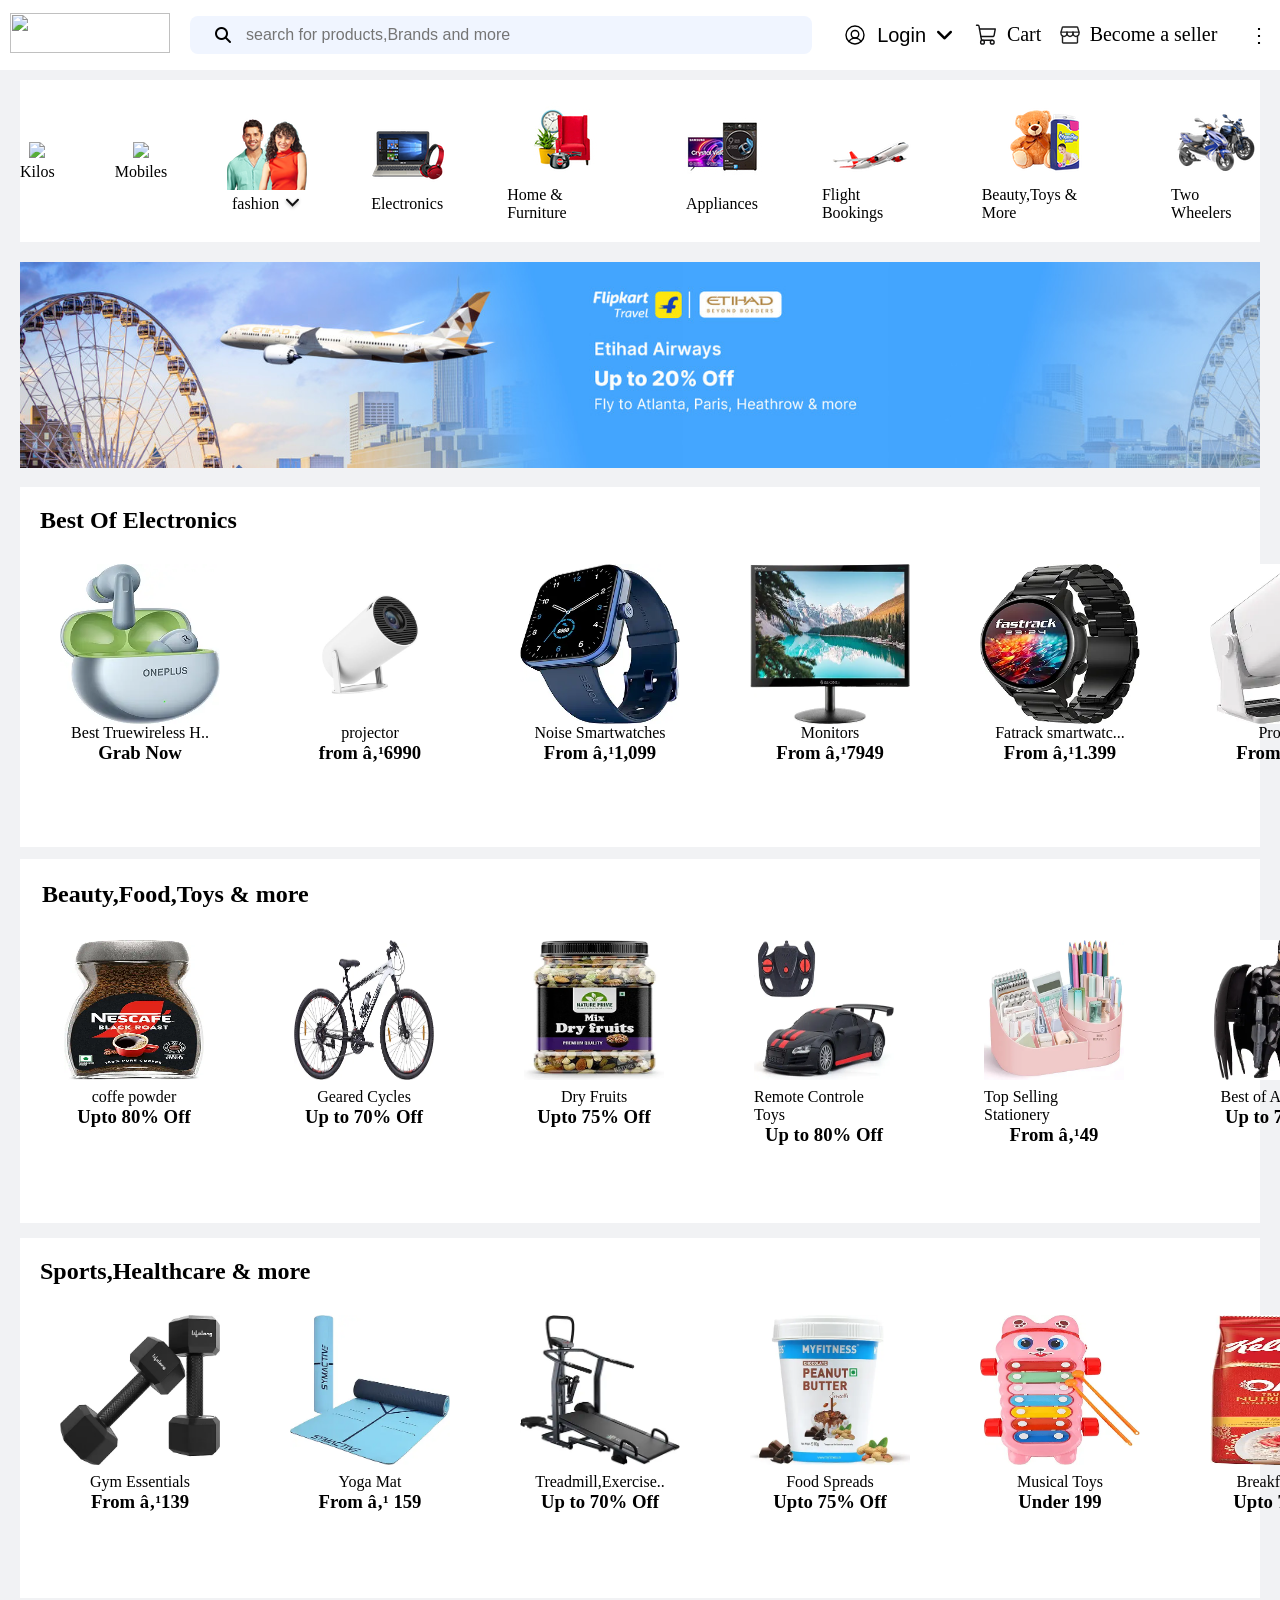
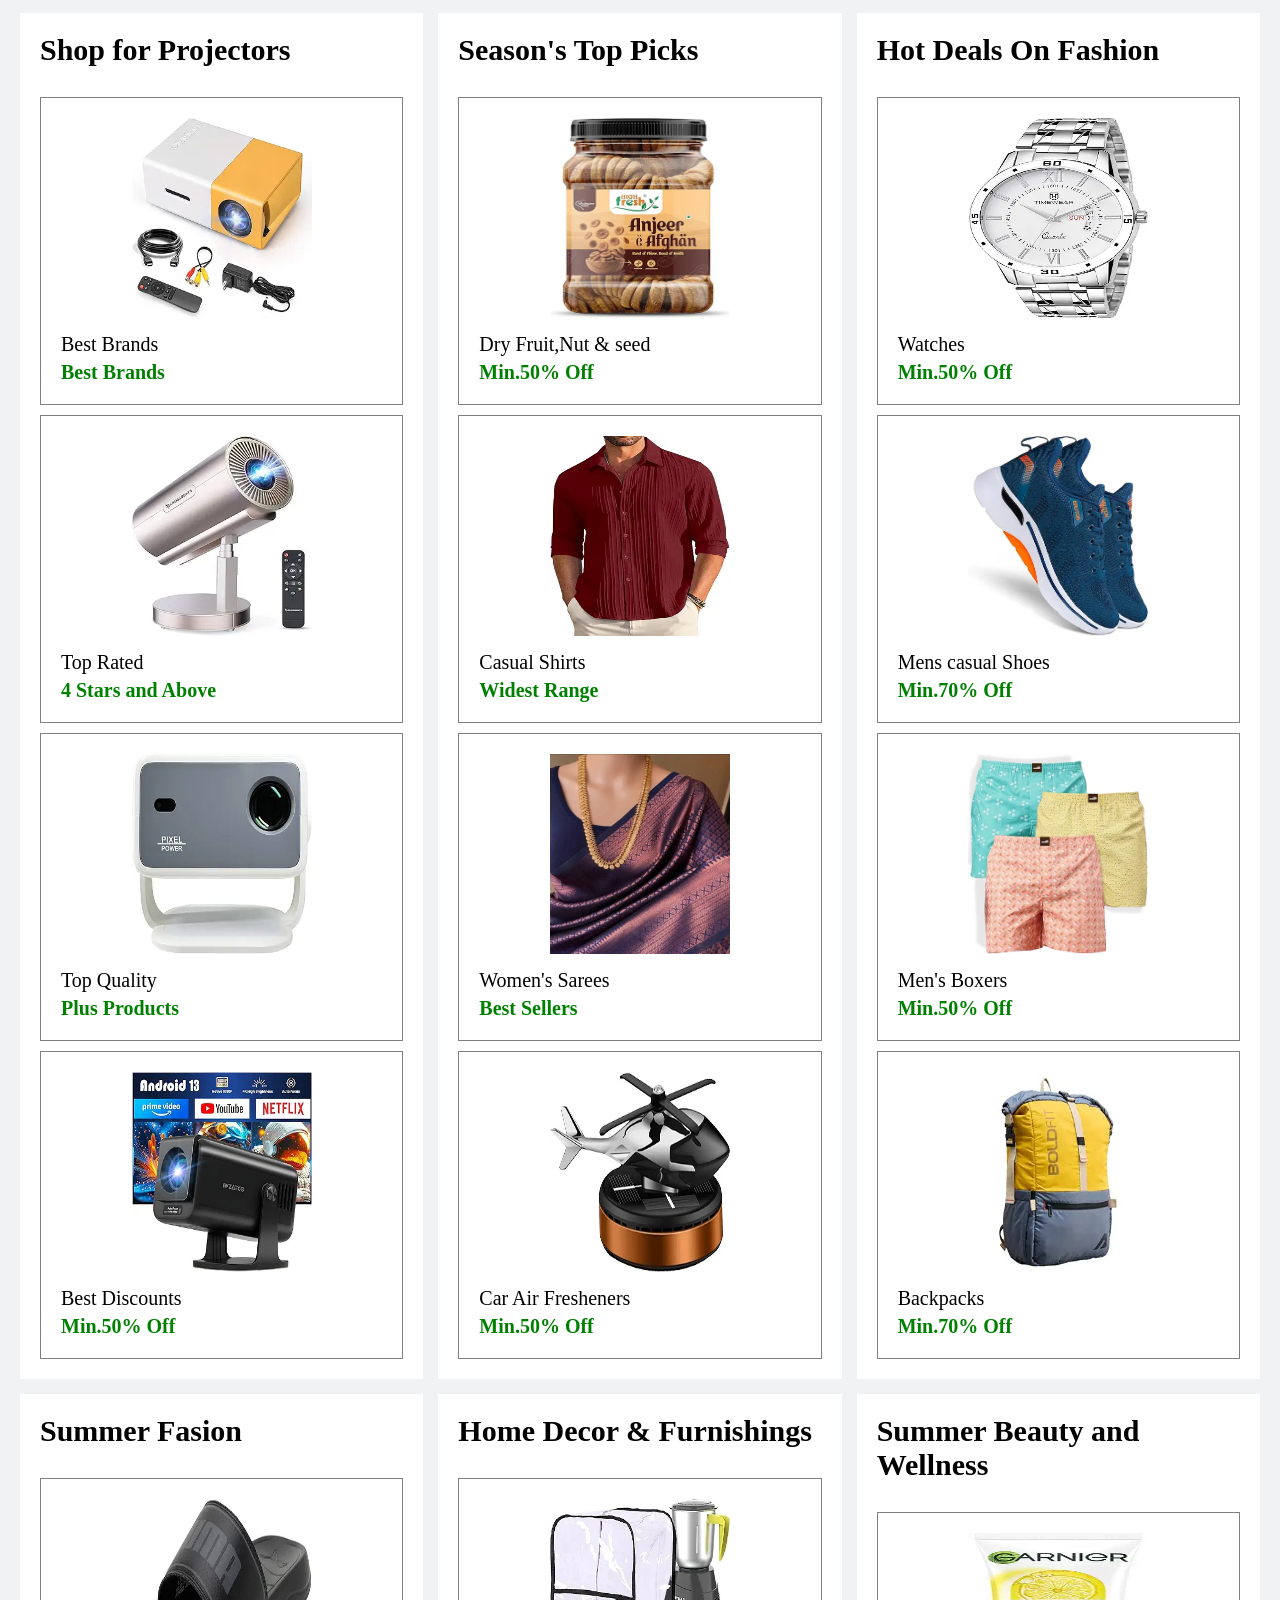
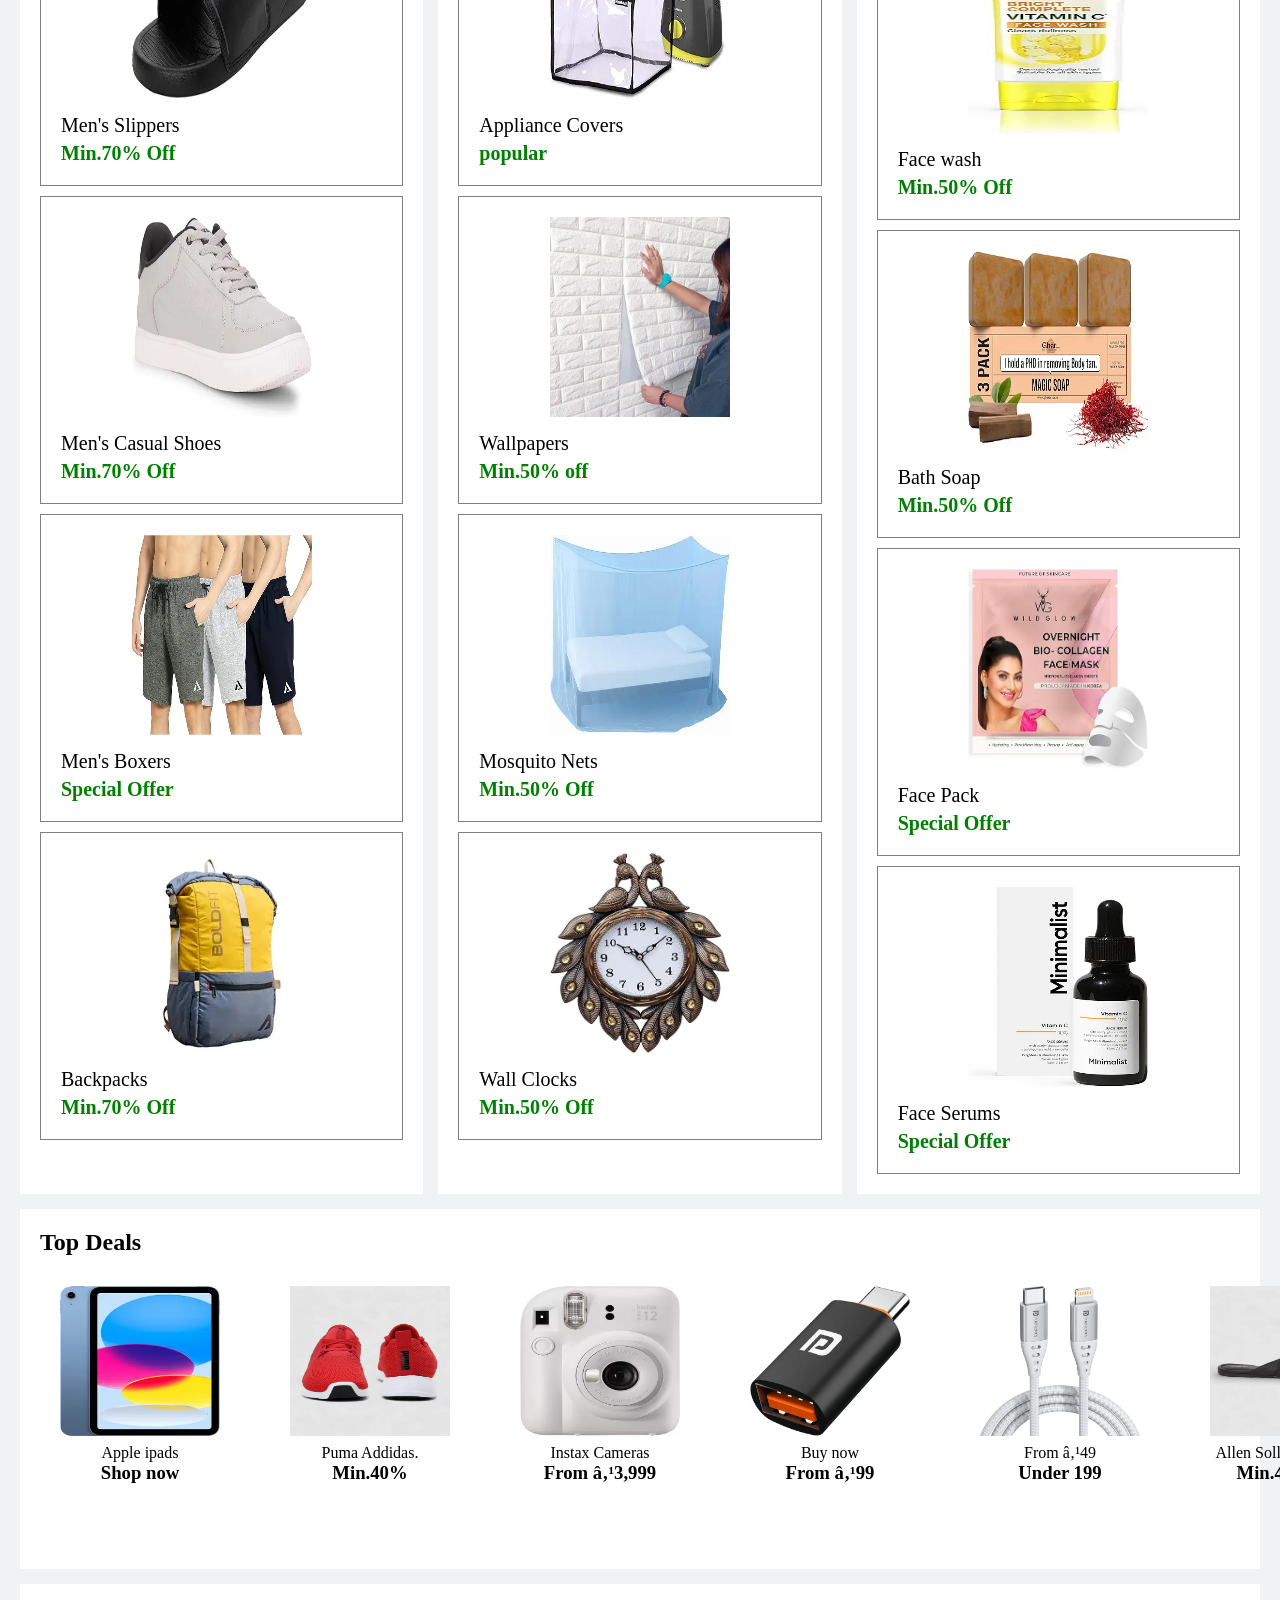
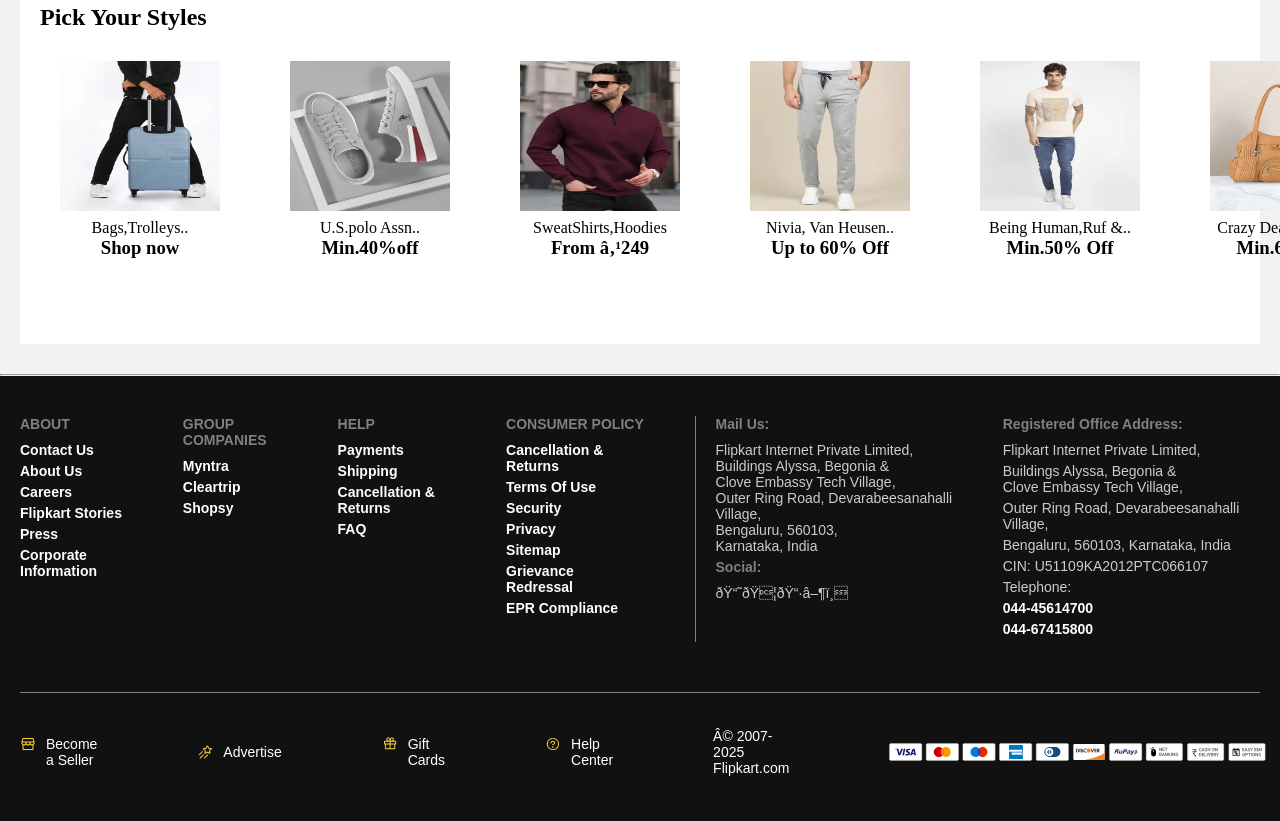
==== index.html @ 2b8df0bb "flipkart clone project" ====
<!DOCTYPE html>
<html>

<head>

    <meta name="viewport" content="width=device-width, initial-scale=1.0">
    <title>Flipkart</title>
    <link rel="stylesheet" href="./style.css">
    <link rel="stylesheet" href="https://cdnjs.cloudflare.com/ajax/libs/font-awesome/6.7.2/css/all.min.css"
        integrity="sha512-Evv84Mr4kqVGRNSgIGL/F/aIDqQb7xQ2vcrdIwxfjThSH8CSR7PBEakCr51Ck+w+/U6swU2Im1vVX0SVk9ABhg=="
        crossorigin="anonymous" referrerpolicy="no-referrer" />
</head>

<body>
    <div class="container">

        <div class="nav-bar">
            <div class="logo"><img
                    src="https://static-assets-web.flixcart.com/batman-returns/batman-returns/p/images/fkheaderlogo_exploreplus-44005d.svg"
                    width="160" height="40"></div>

            <div class="search-bar">
                <i class="fa-solid fa-magnifying-glass"></i>
                <input type="text" placeholder="search for products,Brands and more">
                <div class="recent-search">
                    <h4>Trending</h4>
                    <div class="search-items">
                        <div class="item">
                            <img class="search-icon" src="211818_search_icon.png"></i><span>Mobiles</span>
                        </div>
                        <div class="item">
                            <img class="search-icon" src="211818_search_icon.png"><span>Shoes</span>
                        </div>
                        <div class="item">
                            <img class="search-icon" src="./211818_search_icon.png"><span>t shirts</span>

                        </div>
                        <div class="item">
                            <img class="search-icon" src="./211818_search_icon.png"><span>laptops</span>

                        </div>
                        <div class="item">
                            <img class="search-icon" src="./211818_search_icon.png"><span>Watches</span>
                        </div>
                        <div class="item">
                            <img class="search-icon" src="./211818_search_icon.png"><span>tv</span>

                        </div>
                        <div class="item">
                            <img class="search-icon" src="./211818_search_icon.png"><span>Sarees</span>

                        </div>
                    </div>
                </div>

            </div>
            <div class="nav-barleft">


                <button class="login-btn"> <img src="profile-52e0dc.svg">Login <i class="fa-solid fa-angle-down"></i>
                    <div class="hover-login">
                        <div class="newuser">
                            <p>New customer?</p>
                            <a href="#">sign up</a>
                            
                        </div>
                        <hr>
                        
                        <div class="login-menu">
                            <div class="menulist">
                                <img src="profile-52e0dc.svg">
                                <span>My Profile</span>

                            </div>
                            <div class="menulist">
                                <img src="fkplus-4ff29a.svg">
                                <span>Flipkart Plus zone</span>

                            </div>
                            <div class="menulist">
                                <img src="orders-bfe8c4.svg">
                                <span>Orders</span>

                            </div>
                            <div class="menulist">
                                <img src="download.svg">
                                <span>Wishlist</span>

                            </div>
                            <div class="menulist">
                                <img src="rewards-fbd212.svg">
                                <span>Rewards</span>

                            </div>
                            <div class="menulist">
                                <img src="giftCard-bd87e1.svg">
                                <span> Gift cards</span>

                            </div>

                        </div>

                    </div>

                </button>





                <a href="#" class="nav-link"><img src="./cart.svg">Cart</a>
                <a href="#" class="nav-link"><img src="become seller.svg">Become a seller</a>


                <div class="help-button">&#8942;
                    <div class="help-links-display">
                        <div class="link-menu">
                            <div class="link"><img src="notificationPreferences-cfffaf.svg"><span>Notification
                                    Prefernces</span></div>
                            <div class="link"><img src="helpcenter-7d90c0.svg"><span>24×7 customer care</span></div>
                            <div class="link"><img src="advertise-298691.svg"><span>Advertise</span></div>
                            <div class="link"><img src="downloadApp-2a657.svg"><span>Download App</span></div>
                        </div>


                    </div>






                </div>

            </div>



        </div>


        <div class="page-wrapper">

            <section class="content-top">
                <div class="top-products">
                    <img src="https://rukminim2.flixcart.com/flap/80/80/image/29327f40e9c4d26b.png?q=100">
                    <p>Kilos</p>
                </div>
                <div class="top-products">
                    <img src="https://rukminim2.flixcart.com/flap/80/80/image/22fddf3c7da4c4f4.png?q=100">
                    <p>Mobiles</p>
                </div>
                <div class="top-products-dropdown">
                    <img src="./fashion.png">

                    <span class="dropdown-label">fashion <img class="more-button1" src="./more.svg" alt="arrow"> </span>
                    <div class="dropdown-content">
                        <div class="column1">
                            <p>Men's Top Wear</p>
                            <p>Men's Bottom Wear</p>
                            <p>Women Ethnic</p>
                            <p>Men Footwear</p>
                            <p>Women Footwear</p>
                            <p>Watches and Accessories</p>
                            <p>Women Western</p>
                            <p>Bags, Suitcases & Luggage</p>
                            <p>Kids</p>
                            <p>Essentials</p>
                            <p>Winter</p>
                        </div>
                        <div class="column2">
                            <p>All</p>
                            <p>Men's T-Shirts</p>
                            <p>Men's Casual Shirts</p>
                            <p>Men's Formal Shirts</p>
                            <p>Men's Kurtas</p>
                            <p>Men's Ethnic Sets</p>
                            <p>Men's Blazers</p>
                            <p>Men's Raincoat</p>
                            <p>Men's Windcheaters</p>
                            <p>Men's Suit</p>
                            <p>Men's Fabrics</p>
                        </div>
                    </div>
                </div>
        
        <div class="top-products">
            <img src="./electronics.png">
            <p>Electronics</p>
        </div>
        <div class="top-products">
            <img src="./home furniture.jpg">
            <p>Home & Furniture</p>
        </div>
        <div class="top-products">
            <img src="./appliance.jpg">
            <p>Appliances</p>
        </div>
        <div class="top-products">
            <img src="./flight bookings.png">
            <p>Flight Bookings</p>
        </div>
        <div class="top-products">
            <img src="./toys and more.png">
            <p>Beauty,Toys & More</p>
        </div>

        <div class="top-products">
            <img src="./two wheelers.png">
            <p>Two Wheelers</p>
        </div>

        </section>

        <div class="content-center">
            <img src="content center flight img.jpg">
        </div>





        <section class="elaectroics">
            <div class="elec-main-container">
                <div class="electronics-container">
                    <div class="produts-one-heading">
                        <h2>Best Of Electronics</h2>
                    </div>
                    <div class="elect-products-container">

                        <div class="elect-products">
                            <img src="./one plus.webp">
                            <p>Best Truewireless H..</p>
                            <h3>Grab Now</h3>
                        </div>

                        <div class="elect-products">
                            <img src="./projector.jpg">
                            <p>projector</p>
                            <h3>from ₹6990</h3>
                        </div>

                        <div class="elect-products">
                            <img src="./noise watch.webp">
                            <p>Noise Smartwatches</p>
                            <h3>From ₹1,099</h3>
                        </div>

                        <div class="elect-products">
                            <img src="./monitor.webp">
                            <p>Monitors</p>
                            <h3>From ₹7949</h3>
                        </div>

                        <div class="elect-products">
                            <img src="./fastrack.webp">
                            <p>Fatrack smartwatc...</p>
                            <h3>From ₹1.399</h3>
                        </div>
                        <div class="elect-products">
                            <img src="./proj2.webp">
                            <p>Projrctors</p>
                            <h3>From ₹9999</h3>
                        </div>


                    </div>

                </div>
                <img class="flight-booking-ad" src="flight booing ads.webp">
            </div>

        </section>



        <div class="bft-container">
            <div class="produts-two-heading">
                <h2>Beauty,Food,Toys & more</h2>
            </div>
            <div class="bft-products-container">

                <div class="bft-products">
                    <img src="./nescafe.webp">
                    <p>coffe powder</p>
                    <h3>Upto 80% Off</h3>
                </div>

                <div class="bft-products">
                    <img src="./geared cycle.webp">
                    <p>Geared Cycles</p>
                    <h3>Up to 70% Off</h3>
                </div>

                <div class="bft-products">
                    <img src="./dry fruits.webp">
                    <p>Dry Fruits</p>
                    <h3>Upto 75% Off</h3>
                </div>

                <div class="bft-products">
                    <img src="./remort contrl toys.webp">
                    <p>Remote Controle Toys</p>
                    <h3>Up to 80% Off</h3>
                </div>

                <div class="bft-products">
                    <img src="./stationery.webp">
                    <p>Top Selling Stationery</p>
                    <h3>From ₹49</h3>
                </div>


                <div class="bft-products">
                    <img src="./action toys.webp">
                    <p>Best of Action Toys </p>
                    <h3>Up to 70% Off</h3>
                </div>

                <div class="bft-products">
                    <img src="./soft toys.webp">
                    <p>Soft Toys</p>
                    <h3>Upto 70% Off</h3>
                </div>

            </div>


        </div>




        <div class="sports-health-container">
            <div class="produts-three-heading">
                <h2>Sports,Healthcare & more</h2>
            </div>
            <div class="sh-products-container">

                <div class="sh-products">
                    <img src="./gym.webp">
                    <p>Gym Essentials</p>
                    <h3>From ₹139</h3>
                </div>

                <div class="sh-products">
                    <img src="./yoga mat.webp">
                    <p>Yoga Mat</p>
                    <h3>From ₹ 159</h3>
                </div>

                <div class="sh-products">
                    <img src="./treadmill.webp">
                    <p>Treadmill,Exercise..</p>
                    <h3>Up to 70% Off</h3>
                </div>

                <div class="sh-products">
                    <img src="./food spread.webp">
                    <p>Food Spreads</p>
                    <h3>Upto 75% Off</h3>
                </div>

                <div class="sh-products">
                    <img src="./musical toy.webp">
                    <p>Musical Toys</p>
                    <h3>Under 199</h3>
                </div>




                <div class="sh-products">
                    <img src="./breakfast.webp">
                    <p>Breakfast Cereal</p>
                    <h3>Upto 75% Off</h3>
                </div>

                <div class="sh-products">
                    <img src="./none geared cycle.webp">
                    <p>None-Geared cycles</p>
                    <h3>Up to 40% Off</h3>
                </div>
            </div>

        </div>

        <div class="products-three-main-container">
            <div class="projectors-container">
                <div class="projectors-heading">
                    <h2>Shop for Projectors</h2>
                </div>
                <div class="projectors-product-container">
                    <div class="product-card">
                        <img src="./best b.webp">
                        <p>Best Brands</p>
                        <h5>Best Brands</h5>
                    </div>
                    <div class="product-card">
                        <img src="top rated.webp">
                        <p>Top Rated</p>
                        <h5>4 Stars and Above</h5>
                    </div>
                    <div class="product-card">
                        <img src="top quality.webp">
                        <p>Top Quality</p>
                        <h5>Plus Products</h5>
                    </div>
                    <div class="product-card">
                        <img src="best discounts.webp">
                        <p>Best Discounts</p>
                        <h5>Min.50% Off</h5>

                    </div>
                </div>

            </div>






            <div class="top-picks-container">
                <div class="top-picks-heading">
                    <h2>Season's Top Picks</h2>
                </div>
                <div class="top-picks-product-container">
                    <div class="product-card">
                        <img src="./dry nuts.webp">
                        <p>Dry Fruit,Nut & seed</p>
                        <h5>Min.50% Off</h5>
                    </div>
                    <div class="product-card">
                        <img src="./casual shirt.webp">
                        <p>Casual Shirts</p>
                        <h5>Widest Range</h5>
                    </div>
                    <div class="product-card">
                        <img src="./saree.webp">
                        <p>Women's Sarees</p>
                        <h5>Best Sellers</h5>
                    </div>
                    <div class="product-card">
                        <img src="car freshnesrs.webp">
                        <p>Car Air Fresheners </p>
                        <h5>Min.50% Off</h5>

                    </div>
                </div>
            </div>
            <div class="hot-deals-container">
                <div class="hot-deals-header">
                    <h2>Hot Deals On Fashion</h2>
                </div>
                <div class="hot-deals-product-container">
                    <div class="product-card">
                        <img src="./watches.webp">
                        <p>Watches</p>
                        <h5>Min.50% Off</h5>
                    </div>
                    <div class="product-card">
                        <img src="./mens shoes.webp">
                        <p>Mens casual Shoes</p>
                        <h5>Min.70% Off</h5>
                    </div>
                    <div class="product-card">
                        <img src="./mens boxers.webp">
                        <p>Men's Boxers</p>
                        <h5>Min.50% Off</h5>
                    </div>
                    <div class="product-card">
                        <img src="backpack.webp">
                        <p>Backpacks </p>
                        <h5>Min.70% Off</h5>

                    </div>
                </div>
            </div>
        </div>


        <div class="products-four-main-container">
            <div class="summer-fasion-container">
                <div class="sf-heading">
                    <h2>Summer Fasion</h2>
                </div>
                <div class="sf-product-container">
                    <div class="product-card">
                        <img src="./mens slippers.webp">
                        <p>Men's Slippers </p>
                        <h5>Min.70% Off</h5>
                    </div>
                    <div class="product-card">
                        <img src="casual shoe.webp">
                        <p>Men's Casual Shoes</p>
                        <h5>Min.70% Off</h5>
                    </div>
                    <div class="product-card">
                        <img src="./mens box.webp">
                        <p>Men's Boxers</p>
                        <h5>Special Offer</h5>
                    </div>
                    <div class="product-card">
                        <img src="backpack.webp">
                        <p>Backpacks</p>
                        <h5>Min.70% Off</h5>

                    </div>
                </div>

            </div>






            <div class="home-decor-container">
                <div class="hdf-heading">
                    <h2>Home Decor & Furnishings</h2>
                </div>
                <div class="hdf-product-container">
                    <div class="product-card">
                        <img src="./appliance covers.webp">
                        <p>Appliance Covers</p>
                        <h5>popular</h5>
                    </div>
                    <div class="product-card">
                        <img src="./wallpapers.webp">
                        <p>Wallpapers</p>
                        <h5>Min.50% off</h5>
                    </div>
                    <div class="product-card">
                        <img src="./mosq.webp">
                        <p>Mosquito Nets</p>
                        <h5>Min.50% Off</h5>
                    </div>
                    <div class="product-card">
                        <img src="wall clock.webp">
                        <p>Wall Clocks </p>
                        <h5>Min.50% Off</h5>

                    </div>
                </div>
            </div>
            <div class="Summer-beauty-container">
                <div class="sb-header">
                    <h2>Summer Beauty and Wellness</h2>
                </div>
                <div class="sb-product-container">
                    <div class="product-card">
                        <img src="./face wash.webp">
                        <p>Face wash</p>
                        <h5>Min.50% Off</h5>
                    </div>
                    <div class="product-card">
                        <img src="./bath soap.webp">
                        <p>Bath Soap</p>
                        <h5>Min.50% Off</h5>
                    </div>
                    <div class="product-card">
                        <img src="./face pack.webp">
                        <p>Face Pack</p>
                        <h5>Special Offer</h5>
                    </div>
                    <div class="product-card">
                        <img src="face serum.webp">
                        <p>Face Serums </p>
                        <h5>Special Offer</h5>

                    </div>
                </div>
            </div>
        </div>
          <div class="top-deals-container">
            <div class="top-deals-heading">
                <h2>Top Deals</h2>
            </div>
            <div class="top-deals-products-container">

                <div class="td-products">
                    <img src="./apple ipad.webp">
                    <p>Apple ipads</p>
                    <h3>Shop now</h3>
                </div>

                <div class="td-products">
                    <img src="./puma addidas.webp">
                    <p>Puma Addidas.</p>
                    <h3>Min.40%</h3>
                </div>

                <div class="td-products">
                    <img src="./instax cameras.webp">
                    <p>Instax Cameras</p>
                    <h3>From ₹3,999</h3>
                </div>

                <div class="td-products">
                    <img src="./buy now.webp">
                    <p>Buy now</p>
                    <h3>From ₹99</h3>
                </div>

                <div class="td-products">
                    <img src="./grab now3.webp">
                    <p>From ₹49</p>
                    <h3>Under 199</h3>
                </div>




                <div class="td-products">
                    <img src="./allen solly.webp">
                    <p>Allen Solly & Van He..</p>
                    <h3>Min.40% Off</h3>
                </div>

                <div class="td-products">
                    <img src="./apple pencil.webp">
                    <p>Apple Pencil</p>
                    <h3>Shop Now</h3>
                </div>
            </div>

        </div>
        
          <div class="Pick-your-styles-container">
            <div class="pick-styles-heading">
                <h2>Pick Your Styles</h2>
            </div>
            <div class="p-s-deals-products-container">

                <div class="ps-products">
                    <img src="./bags.webp">
                    <p>Bags,Trolleys..</p>
                    <h3>Shop now</h3>
                </div>

                <div class="ps-products">
                    <img src="./us polo.webp">
                    <p>U.S.polo Assn..</p>
                    <h3>Min.40%off</h3>
                </div>

                <div class="ps-products">
                    <img src="./sweat shirts.webp">
                    <p>SweatShirts,Hoodies</p>
                    <h3>From ₹249</h3>
                </div>

                <div class="ps-products">
                    <img src="./nivia van.webp">
                    <p>Nivia, Van Heusen..</p>
                    <h3>Up to 60% Off</h3>
                </div>

                <div class="ps-products">
                    <img src="./being human.webp">
                    <p>Being Human,Ruf &..</p>
                    <h3>Min.50% Off</h3>
                </div>




                <div class="ps-products">
                    <img src="./crazy deals.webp">
                    <p>Crazy Deals,on Hand..</p>
                    <h3>Min.60% Off</h3>
                </div>

                <div class="ps-products">
                    <img src="./ketch.webp">
                    <p>ketch,Mast & Harb..</p>
                    <h3>From ₹399</h3>
                </div>
            </div>

        </div>

    </div>
    <hr>
    <footer class="footer">
  <div class="footer-content">
    <div class="footer-column">
      <h4>ABOUT</h4>
      <a href="#">Contact Us</a>
      <a href="#">About Us</a>
      <a href="#">Careers</a>
      <a href="#">Flipkart Stories</a>
      <a href="#">Press</a>
      <a href="#">Corporate Information</a>
    </div>

    <div class="footer-column">
      <h4>GROUP COMPANIES</h4>
      <a href="#">Myntra</a>
      <a href="#">Cleartrip</a>
      <a href="#">Shopsy</a>
    </div>

    <div class="footer-column">
      <h4>HELP</h4>
      <a href="#">Payments</a>
      <a href="#">Shipping</a>
      <a href="#">Cancellation & Returns</a>
      <a href="#">FAQ</a>
    </div>

    <div style="margin-right: 20px;" class="footer-column">
      <h4>CONSUMER POLICY</h4>
      <a href="#">Cancellation & Returns</a>
      <a href="#">Terms Of Use</a>
      <a href="#">Security</a>
      <a href="#">Privacy</a>
      <a href="#">Sitemap</a>
      <a href="#">Grievance Redressal</a>
      <a href="#">EPR Compliance</a>
    </div>
    

    <div style="border-left:1px solid grey;padding-left: 20px;" class="footer-column">
      <h4>Mail Us:</h4>
      <p>Flipkart Internet Private Limited,<br>
      Buildings Alyssa, Begonia & <br>
       Clove Embassy Tech Village,<br>
      Outer Ring Road, Devarabeesanahalli Village,<br>
      Bengaluru, 560103,<br>
       Karnataka, India</p>
      <h4>Social:</h4>
      <div class="social-icons">
        <span>📘</span><span>🐦</span><span>📷</span><span>▶️</span>
      </div>
    </div>

    <div class="footer-column">
      <h4>Registered Office Address:</h4>
      <p>Flipkart Internet Private Limited,</p>
      <p>Buildings Alyssa, Begonia & <br>
        Clove Embassy Tech Village,</p>
      <p>Outer Ring Road, Devarabeesanahalli Village,</p>
      <p>Bengaluru, 560103, Karnataka, India</p>
      <p>CIN: U51109KA2012PTC066107</p>
      <p>Telephone: <a href="tel:04445614700">044-45614700</a> <a href="tel:04467415800">044-67415800</a></p>
    </div>
  </div>

  <div class="footer-bottom">
    <div class="footer-links">
      <a href="#"> <img src="./becom s.svg">Become a Seller</a>
      <a href="#"><img src="advert.svg">Advertise</a>
      <a href="#"><img src="gift c.svg" > Gift Cards</a>
      <a href="#"><img src="help c.svg"> Help Center</a>
    <p>© 2007-2025 Flipkart.com</p>
    <img src="card.svg">
  </div>
  </div>
</footer>
    
    

    </div>



</body>

</html>
---- style.css ----
*{
    margin: 0;
    padding: 0;
}
body{
    padding-top: 70px;
    background-color:#F1F2F4;
}
.container{
    display: flex;
    flex-direction: column;
    
}
.page-wrapper{

      padding: 0 20px;
       box-sizing: border-box;
       padding-bottom: 30px;
}
.nav-bar{
   position:fixed;
   top: 0;
    width: 100%;
    
    display: flex;
    background-color:white;
    padding: 10px;
    justify-content: center;
    align-items: center;
    z-index: 1;
    
    



}
.logo{
    width: 13%;
}
.search-bar{
   
    height: 38px;
    padding: 0 10px;
    position: relative;
    border-radius: 8px;
    background-color:rgb(240,245,255);
    width: 50%;
    margin: 0 20px;
    display: flex;
    align-items: center;
    justify-content: right;
    
}
.search-bar input{
    background-color: rgb(240,245,255);
    font-size: 16px;
    width: 100%;
    outline: none;
    border: none;
}
.search-bar i{
    margin: 0 15px;
}
.login-btn{
    border: none;
    display: flex;
    position: relative;
    gap: 10px;
    font-size: 20px;
    height: 48px;
    width: 120px;
    align-items: center;
    justify-content: center;
    border-radius: 10px;
    background-color: white;
    

}
.nav-link{
    display: flex;
    text-decoration: none;
    gap: 8px;
    color: black;
}
.menu-button{
    font-size: 30px;
    background-color: white;

}
.nav-barleft{
    width: 38%;
    display: flex;
    gap: 10px;
    font-size: 20px;
    justify-content: space-evenly;
    align-items: center;

}
.recent-search{
    display: none;
    position: absolute;
    top: 38px;
     background-color:white;
    box-shadow: 0 5px 8px rgba(0,0,0,0.2);
    right: 0;
    width: 100%;
    height: 330px;
    border-radius: 0 0 10px 10px;
    
}
.recent-search h4{
    margin-top: 15px;
    margin-left: 10px;
}
.search-icon{
    height: 30px;
    width: 30px;
}
.search-items{
    display: flex;
    padding-top: 20px;
    flex-direction: column;
    gap: 10px;
    cursor: pointer;

}
.item{
    display: flex;
    align-items: center;
    gap: 10px;
    margin-left:  10px;

}
.search-bar:focus-within .recent-search{
    display: block;

}
.hover-login{
   display: none;
    position: absolute;
    top: 47px;
     background-color:white;
    box-shadow: 0 8px 24px rgba(0,0,0,0.2);
    height: 280px;
    width: 320px;
    left: 1%;
    border-radius: 0 0 15px 15px;
    
    flex-direction: column;
    
}  
.newuser{
    margin-top: 5px;
    display: flex;
    justify-content: space-evenly;
    text-align: center;
    padding: 10px;
    
}
.newuser a{
    
    text-decoration: none;
}
.login-menu{
}
.menulist{
    display: flex;
    padding-left: 20px;
    padding-bottom: 8px;
    padding-top: 8px;
}
.menulist:hover{
   background-color: #1e90ff;
}
.menulist span{
    margin-left: 20px;
}
.login-btn:hover .hover-login{
    display: flex;

}
 .login-btn:hover{
    background-color:#2874f0;
    
 }  
 .login-btn:hover.login-btn i{
    transform: rotate(180deg);
 }
 .login-btn i{
    transition: transform 0.3s;
 }
 
 .link-menu{
    display: flex;
    flex-direction: column;
    gap: 20px;
   
    
    
 }
 .link{
    display: flex;
    align-items: center;
    gap: 15px;
    font-size:16px;
    
 }
 .help-button:hover .help-links-display{
    display: flex;
 }
 .help-button{
    display: flex;
    width: 50px;
    height: 50px;
    border-radius: 10px;

    justify-content: center;
    align-items: center;
    
 }
 .help-links-display{
    
    display: none;
    position: absolute;
    top: 55px;
    background-color:white;
    box-shadow: 0 8px 24px rgba(0,0,0,0.2);
    height: 160px;
    width: 200px;
    right: 2%;
    padding: 20px;
     border-radius: 0 0 10px 10px;



 }
 .content-top{
    margin: 20px auto;

    margin-top: 10px;
    
    height: 18vh;
    position: relative;
    
    display: flex;
    justify-content:center;
    align-items: center;
    gap: 60px;
    background-color:white;

 }
 .top-products-dropdown,
 .top-products{
   display: flex;
   flex-direction: column;
   align-items: center;
   gap: 5px;
   cursor: pointer;
 }
 .ps-products img:hover,
 .td-products img:hover,
 .bft-products img:hover,
 .top-products img:hover,
 .elect-products img:hover,
 .sh-products img:hover,
 .product-card img:hover
 {
   transform: scale(1.05);
   cursor: pointer;
   

 }


.dropdown-content{
   display: none;
   position: absolute;
   background-color: white;
   left:  15%;
   top: 90%;

   gap: 20px;
   box-shadow: 0 2px 8px rgba(0,0,0,0.2);
}
.top-products-dropdown:hover .dropdown-content{
   display: flex;

}
.top-products-dropdown:hover .more-button1{
   transform: rotate(180deg);
   color: #2874f0;
   
}
.top-products-dropdown:hover .dropdown-label{
   color: #1e90ff;}
 

.column1,.column2{
   display: flex;
   flex-direction: column;
   padding: 15px;
   width: 200px;
   gap: 30px;
}


.column1,.column2 p{
   font-size: 15px;
   cursor: pointer;
}

.column2{ 
      box-shadow: 0 2px 8px rgba(0,0,0,0.2);
}
 .more-button1{
   height: 15px;
   vertical-align: middle;
 }
 
 .content-center img{
   width: 100%;

  


 }
 .electronics-container{
    margin-top: 15px;
    /* margin-left: 30px; */
    width:100%;
    height:40vh;
    background-color: white;}
 .elect-products-container{

    margin-left: 40px;
    display: flex;
    gap: 70px;}
   
.produts-one-heading{
    padding: 20px;
    margin-bottom: 10px;
 }
 .elect-products img{
    height: 160px;
    width: 160px;
    margin: bottom 10px;
    
 }
 .elect-products{
   display: flex;        
   flex-direction: column;
   align-items: center;
 }
 .flight-booking-ad{
    height: 340px;
   
    margin-top: 5px;

 }
 .elec-main-container{
    display: flex;
    gap: 20px;
 }
 .bft-container{
    padding: 2px;
     margin-top: 12px;
    height:40vh;
    background-color: white;
    

 }
 .produts-two-heading{
    padding: 20px;
    margin-bottom: 10px;
 }
 .bft-products-container{
    padding: 2px;
    margin-left: 40px;
    display: flex;
    gap: 90px;}

 .bft-products{
    display: flex;        
   flex-direction: column;
   align-items: center;
 }
 
 .bft-products img{
  height: 140px;
    width: 140px;
    margin-bottom: 8px;
 }
 .sports-health-container{
     margin-top: 15px;
    height:40vh;
    background-color: white;


 }
 .produts-three-heading{
     padding: 20px;
    margin-bottom: 10px;
 }

 .sh-products-container{
    display:flex;
    margin-left: 40px;
    gap: 70px;

 }
 .sh-products{
     display: flex;        
   flex-direction: column;
   align-items: center;
    
 }
 .sh-products img{
     height: 150px;
    width: 160px;
    margin-bottom: 8px;

 }
 

 
  .products-four-main-container,
  .products-three-main-container{
    margin-top: 15px;
    display: flex;
    flex-direction: row;
    width: 100%;
    gap: 15px;
 }
 .projectors-container{
    display: flex;
    flex-direction: column;
    flex: 1;
    background-color:white;
    gap: 30px;
    padding: 20px;
 }
  .Summer-beauty-container,
 .home-decor-container,
 .summer-fasion-container,
 .top-picks-container{
    display: flex;
    flex-direction: column;
    flex: 1;
    background-color: white;
    gap: 30px;
    padding: 20px;
 }
 .hot-deals-container{
    display: flex;
    flex-direction: column;
    flex: 1;
    background-color:white;
    gap: 30px;
    padding: 20px;
 }
 .projectors-product-container{
    display: flex;
    gap: 10px;
    flex-wrap: wrap;
 }
 .product-card{
    padding: 20px;
    display: flex;
    flex: 1;
    flex-direction:column;
    gap: 5px;
    border: 1px solid grey;

 }
 .product-card h5{
font-size: 20px;
font-weight: bold;
color: green;

 }
 .product-card p{
    font-size: 20px;
    font-weight: lighter;
    margin-top: 10px;
 }
 .product-card img{
    margin: auto;
     height: 200px;
    width: 180px;
 }
   .sb-header,
   .hot-deals-header,.projectors-heading,
   .sf-heading,.hdf-heading
   {
    font-size: 20px;

 }
 .top-picks-heading{
   font-size: 20px;
 }
 .sb-product-container,
 .hdf-product-container,
 .sf-product-container,
 .hot-deals-product-container,
 .top-picks-product-container
 {
   display: flex;
    gap: 10px;
    flex-wrap: wrap;

 }
 .top-deals-container,.Pick-your-styles-container{
    margin-top: 15px;
    height:40vh;
    background-color: white;

 }
 .pick-styles-heading,.top-deals-heading{
   padding: 20px;
    margin-bottom: 10px;

 }
 .top-deals-products-container,.p-s-deals-products-container{
    display:flex;
    margin-left: 40px;
    gap: 70px;
 }
 .ps-products,.td-products{
   display: flex;        
   flex-direction: column;
   align-items: center;
 }
 .ps-products img,.td-products img{
    height: 150px;
    width: 160px;
    margin-bottom: 8px;

 }
 .footer {
  background-color: #111;
  color: #ccc;
  font-family: Arial, sans-serif;
  padding: 40px 20px;
  font-size: 14px;
}


.footer h4 {
  color:grey;
  margin-bottom: 10px;
}
.footer p {
margin: 5px 0;
}

 .footer-content {
  display: flex;
  justify-content:space-around;
  gap: 30px;
  margin-bottom: 50px;
}
.footer-column a {
  color:white;
  display: block;
  margin: 5px 0;
  font-weight: bold;
   font-family: Arial, sans-serif;
  font-size: 14px;
  text-decoration: none;
}

.footer-bottom {
  border-top: 1px solid grey;
  padding-top: 30px;
  display: flex;
  justify-content: space-evenly;
  align-items: center;
  flex-wrap: wrap;
  color: #aaa;
}
.footer-links a{
   display: flex;
   gap: 10px;
   text-decoration: none;
   color: white;
   
}
.footer-links {
   display: flex;
   gap:100px;
   color: white;
   align-items: center;
   

}
.footer-links a img{
   width: 16px;
   height: 16px;
}
.footer-column a:hover{
   text-decoration: underline;
}
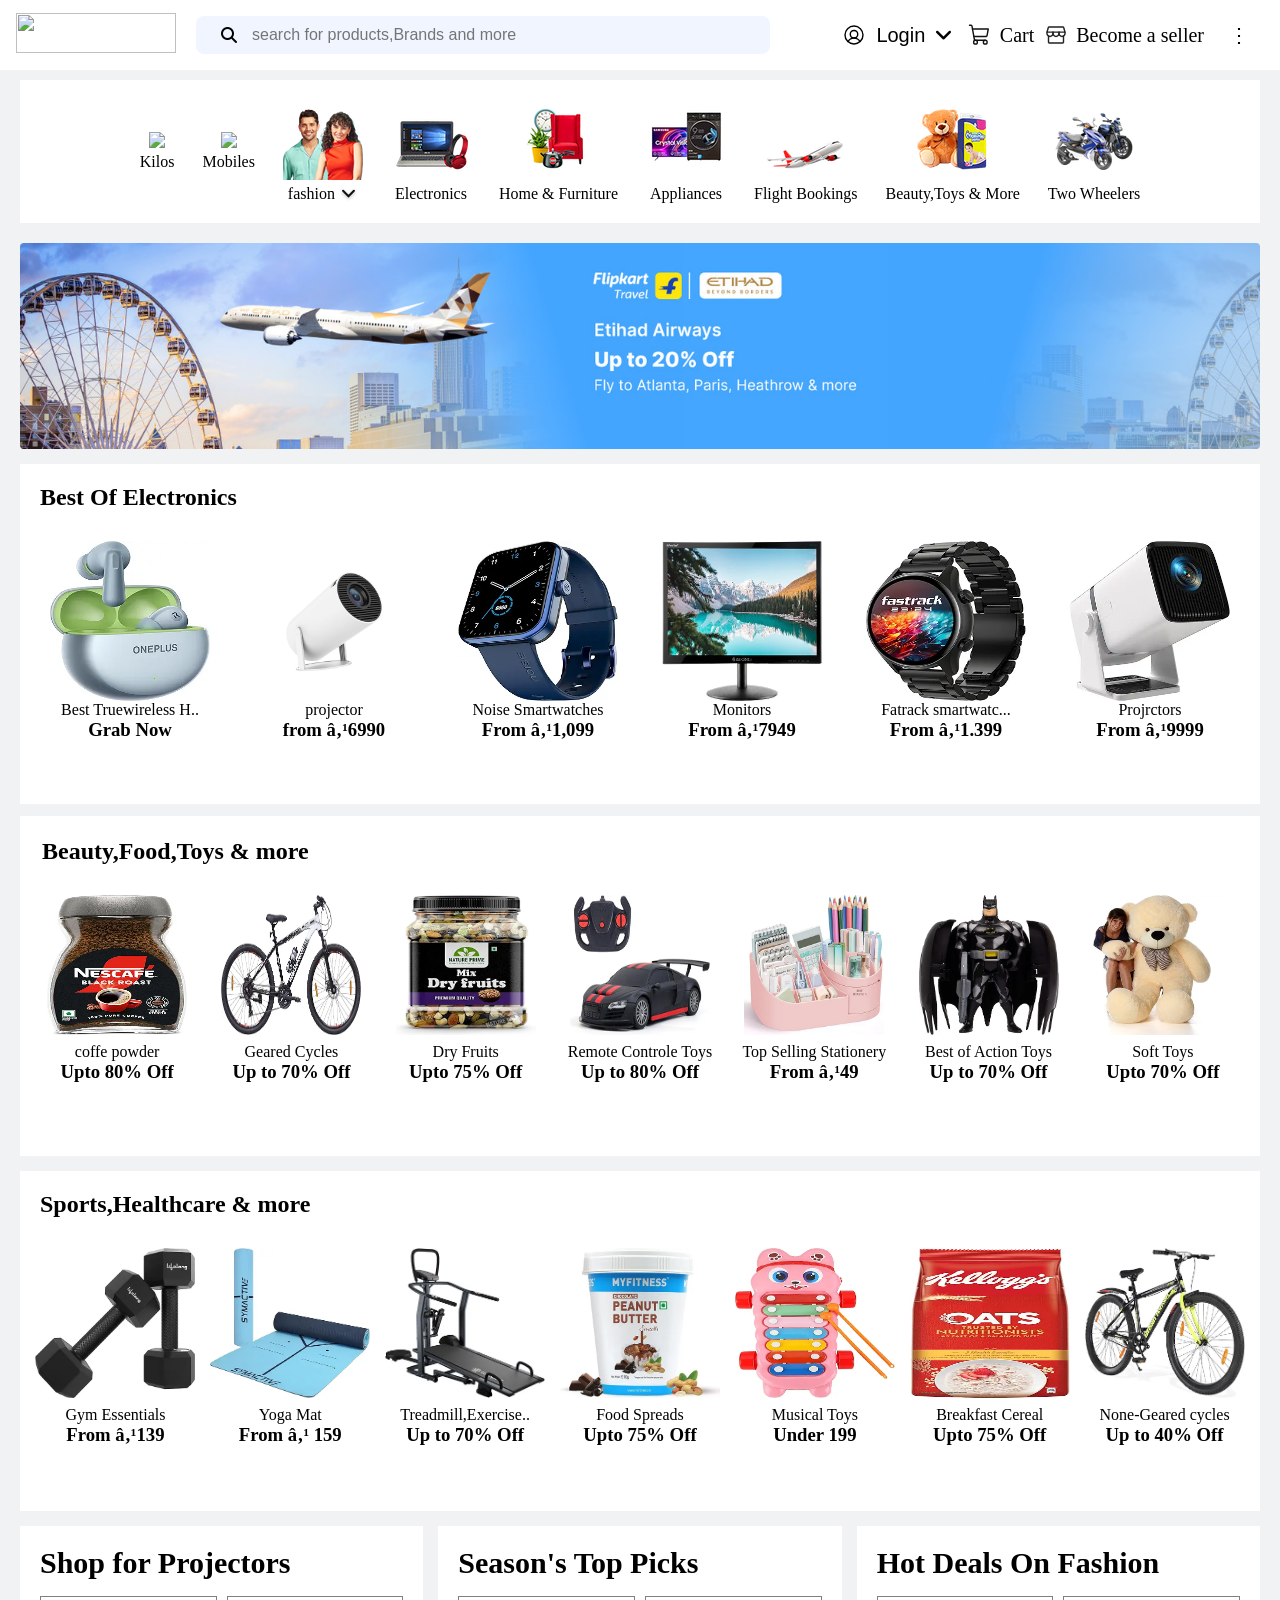
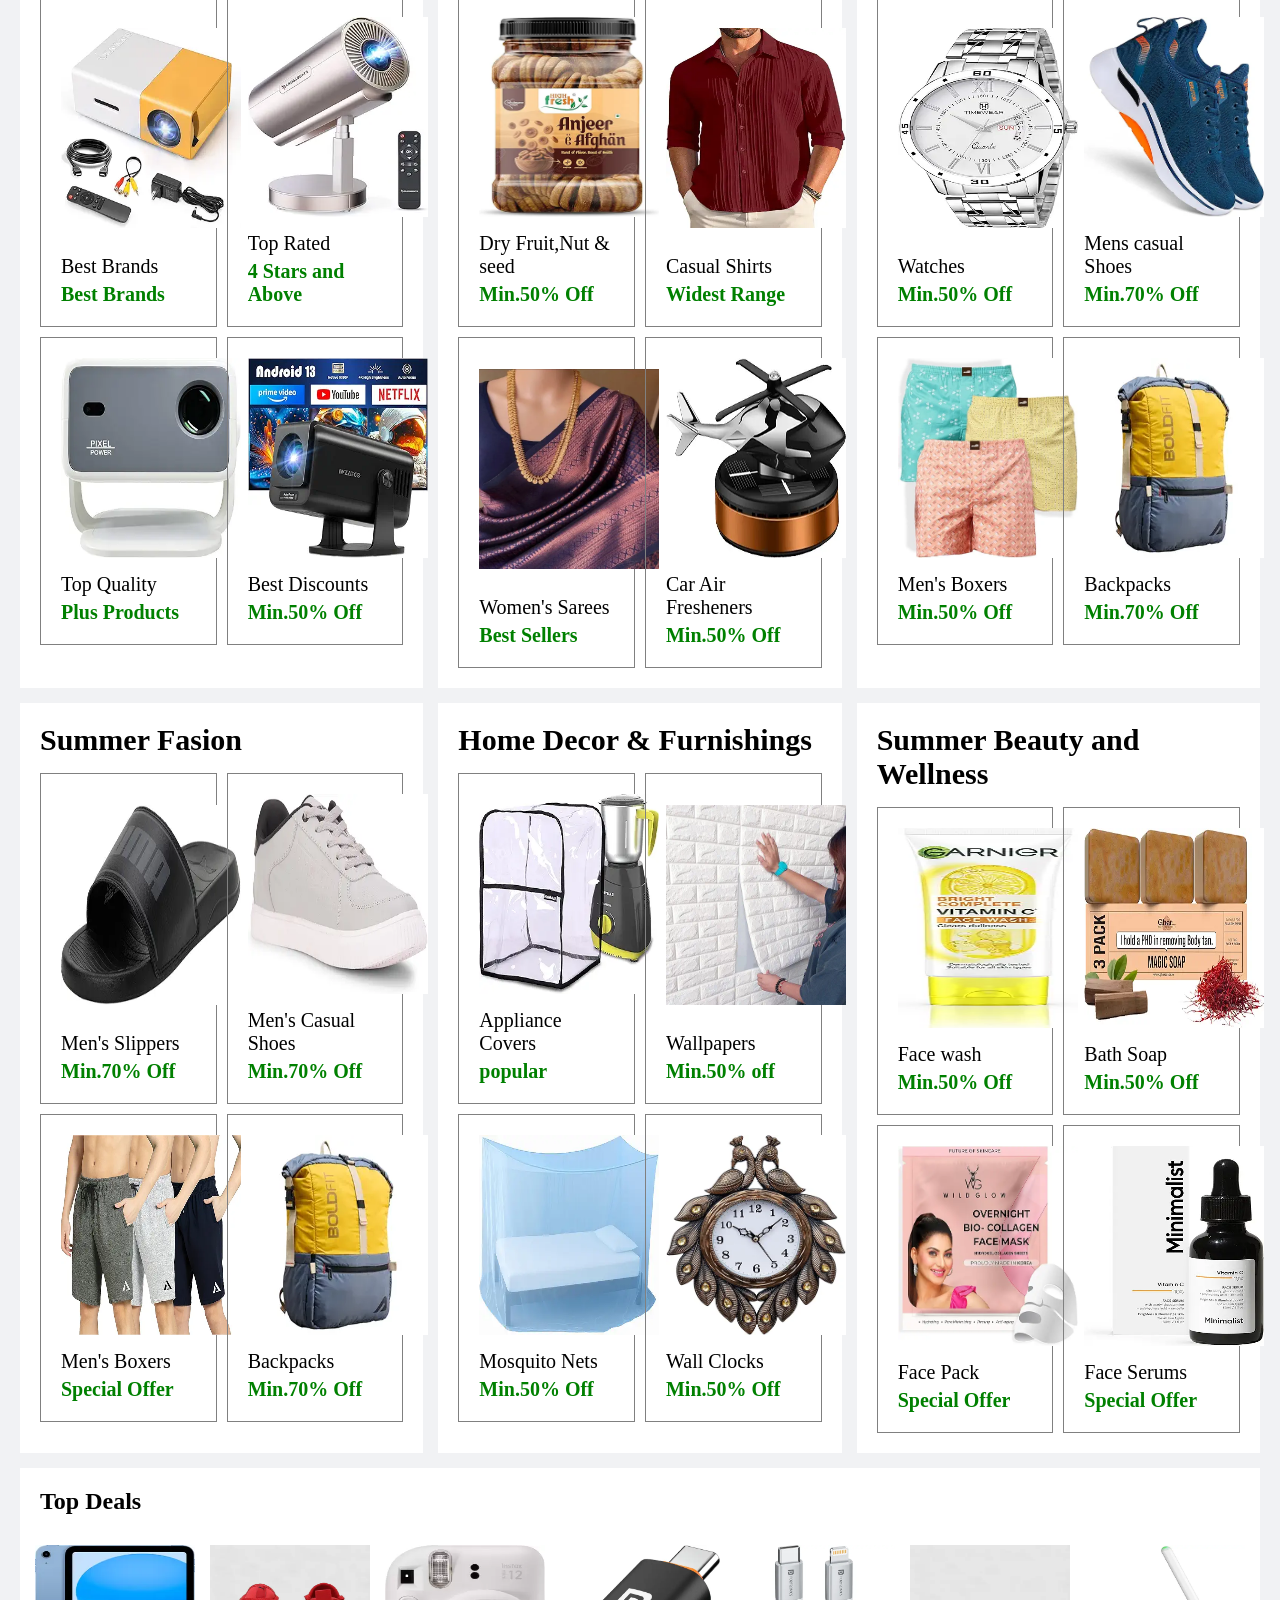
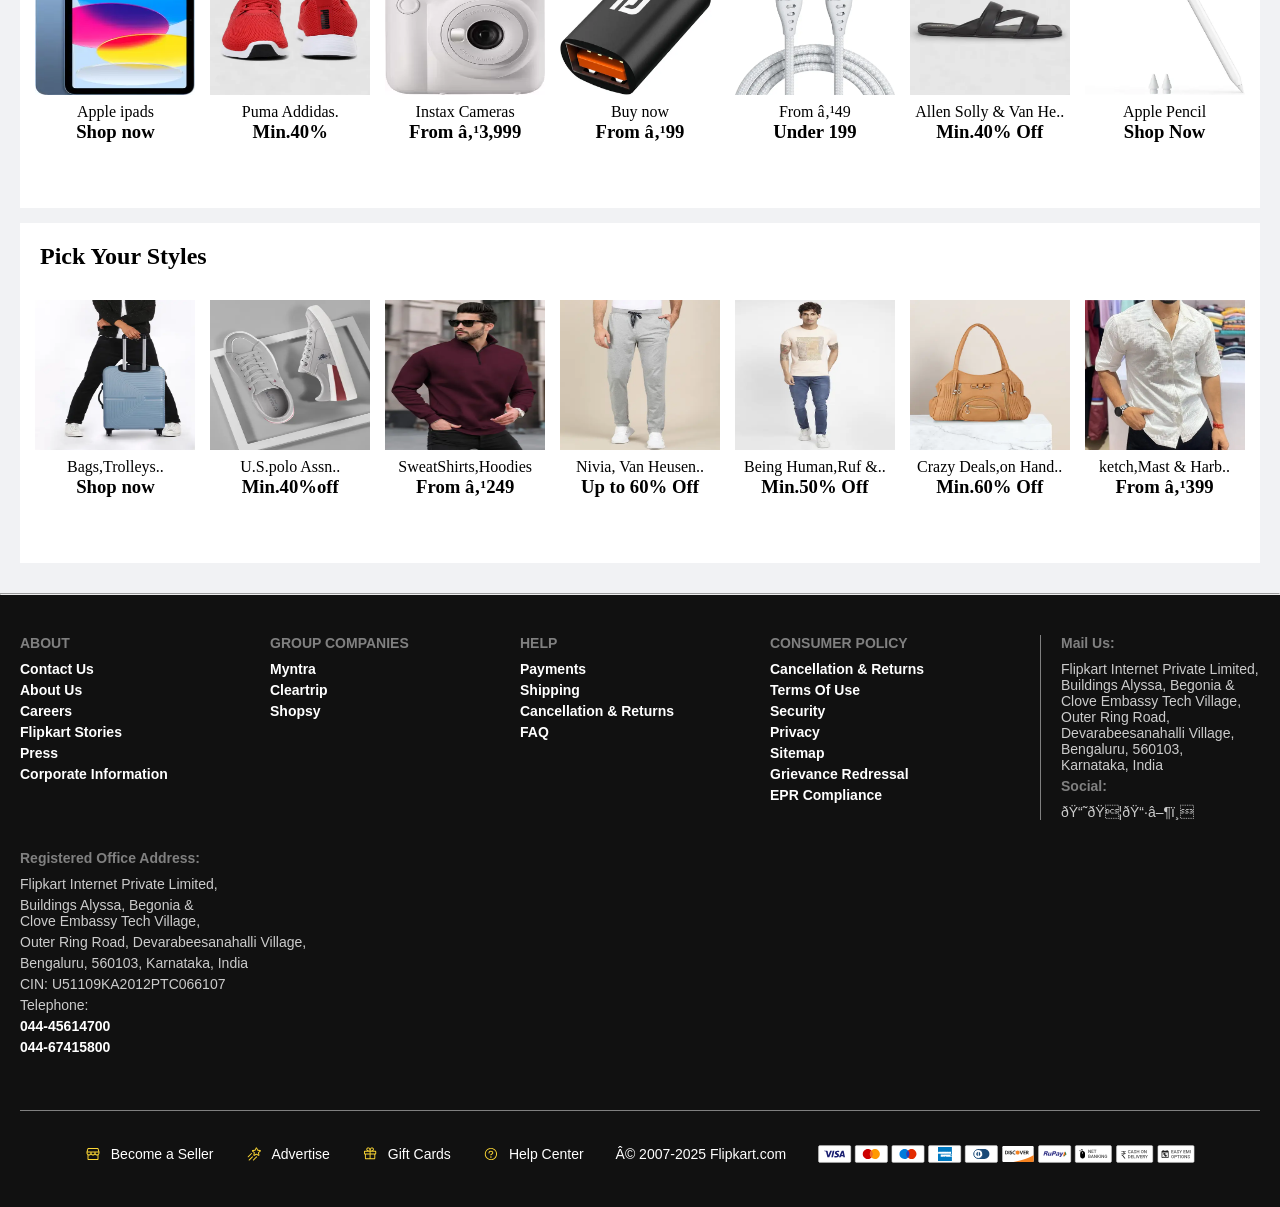
==== commit 33718147: "update project structure and fix layout" ====
--- a/index.html
+++ b/index.html
@@ -26,28 +26,28 @@
                     <h4>Trending</h4>
                     <div class="search-items">
                         <div class="item">
-                            <img class="search-icon" src="211818_search_icon.png"></i><span>Mobiles</span>
+                            <img class="search-icon" src="images/211818_search_icon.png"></i><span>Mobiles</span>
                         </div>
                         <div class="item">
-                            <img class="search-icon" src="211818_search_icon.png"><span>Shoes</span>
+                            <img class="search-icon" src="images/211818_search_icon.png"><span>Shoes</span>
                         </div>
                         <div class="item">
-                            <img class="search-icon" src="./211818_search_icon.png"><span>t shirts</span>
+                            <img class="search-icon" src="images/./211818_search_icon.png"><span>t shirts</span>
 
                         </div>
                         <div class="item">
-                            <img class="search-icon" src="./211818_search_icon.png"><span>laptops</span>
+                            <img class="search-icon" src="images/./211818_search_icon.png"><span>laptops</span>
 
                         </div>
                         <div class="item">
-                            <img class="search-icon" src="./211818_search_icon.png"><span>Watches</span>
+                            <img class="search-icon" src="images/./211818_search_icon.png"><span>Watches</span>
                         </div>
                         <div class="item">
-                            <img class="search-icon" src="./211818_search_icon.png"><span>tv</span>
+                            <img class="search-icon" src="images/./211818_search_icon.png"><span>tv</span>
 
                         </div>
                         <div class="item">
-                            <img class="search-icon" src="./211818_search_icon.png"><span>Sarees</span>
+                            <img class="search-icon" src="images/./211818_search_icon.png"><span>Sarees</span>
 
                         </div>
                     </div>
@@ -57,7 +57,7 @@
             <div class="nav-barleft">
 
 
-                <button class="login-btn"> <img src="profile-52e0dc.svg">Login <i class="fa-solid fa-angle-down"></i>
+                <button class="login-btn"> <img src="images/profile-52e0dc.svg">Login <i class="fa-solid fa-angle-down"></i>
                     <div class="hover-login">
                         <div class="newuser">
                             <p>New customer?</p>
@@ -68,32 +68,32 @@
                         
                         <div class="login-menu">
                             <div class="menulist">
-                                <img src="profile-52e0dc.svg">
+                                <img src="images/profile-52e0dc.svg">
                                 <span>My Profile</span>
 
                             </div>
                             <div class="menulist">
-                                <img src="fkplus-4ff29a.svg">
+                                <img src="images/fkplus-4ff29a.svg">
                                 <span>Flipkart Plus zone</span>
 
                             </div>
                             <div class="menulist">
-                                <img src="orders-bfe8c4.svg">
+                                <img src="images/orders-bfe8c4.svg">
                                 <span>Orders</span>
 
                             </div>
                             <div class="menulist">
-                                <img src="download.svg">
+                                <img src="images/download.svg">
                                 <span>Wishlist</span>
 
                             </div>
                             <div class="menulist">
-                                <img src="rewards-fbd212.svg">
+                                <img src="images/rewards-fbd212.svg">
                                 <span>Rewards</span>
 
                             </div>
                             <div class="menulist">
-                                <img src="giftCard-bd87e1.svg">
+                                <img src="images/giftCard-bd87e1.svg">
                                 <span> Gift cards</span>
 
                             </div>
@@ -108,18 +108,18 @@
 
 
 
-                <a href="#" class="nav-link"><img src="./cart.svg">Cart</a>
-                <a href="#" class="nav-link"><img src="become seller.svg">Become a seller</a>
+                <a href="#" class="nav-link"><img src="images/./cart.svg">Cart</a>
+                <a href="#" class="nav-link"><img src="images/become seller.svg">Become a seller</a>
 
 
                 <div class="help-button">&#8942;
                     <div class="help-links-display">
                         <div class="link-menu">
-                            <div class="link"><img src="notificationPreferences-cfffaf.svg"><span>Notification
+                            <div class="link"><img src="images/notificationPreferences-cfffaf.svg"><span>Notification
                                     Prefernces</span></div>
-                            <div class="link"><img src="helpcenter-7d90c0.svg"><span>24×7 customer care</span></div>
-                            <div class="link"><img src="advertise-298691.svg"><span>Advertise</span></div>
-                            <div class="link"><img src="downloadApp-2a657.svg"><span>Download App</span></div>
+                            <div class="link"><img src="images/helpcenter-7d90c0.svg"><span>24×7 customer care</span></div>
+                            <div class="link"><img src="images/advertise-298691.svg"><span>Advertise</span></div>
+                            <div class="link"><img src="images/downloadApp-2a657.svg"><span>Download App</span></div>
                         </div>
 
 
@@ -151,9 +151,9 @@
                     <p>Mobiles</p>
                 </div>
                 <div class="top-products-dropdown">
-                    <img src="./fashion.png">
-
-                    <span class="dropdown-label">fashion <img class="more-button1" src="./more.svg" alt="arrow"> </span>
+                    <img src="images/./fashion.png">
+
+                    <span class="dropdown-label">fashion <img class="more-button1" src="images/./more.svg" alt="arrow"> </span>
                     <div class="dropdown-content">
                         <div class="column1">
                             <p>Men's Top Wear</p>
@@ -185,35 +185,35 @@
                 </div>
         
         <div class="top-products">
-            <img src="./electronics.png">
+            <img src="images/./electronics.png">
             <p>Electronics</p>
         </div>
         <div class="top-products">
-            <img src="./home furniture.jpg">
+            <img src="images/./home furniture.jpg">
             <p>Home & Furniture</p>
         </div>
         <div class="top-products">
-            <img src="./appliance.jpg">
+            <img src="images/./appliance.jpg">
             <p>Appliances</p>
         </div>
         <div class="top-products">
-            <img src="./flight bookings.png">
+            <img src="images/./flight bookings.png">
             <p>Flight Bookings</p>
         </div>
         <div class="top-products">
-            <img src="./toys and more.png">
+            <img src="images/./toys and more.png">
             <p>Beauty,Toys & More</p>
         </div>
 
         <div class="top-products">
-            <img src="./two wheelers.png">
+            <img src="images/./two wheelers.png">
             <p>Two Wheelers</p>
         </div>
 
         </section>
 
         <div class="content-center">
-            <img src="content center flight img.jpg">
+            <img src="images/content center flight img.jpg">
         </div>
 
 
@@ -229,36 +229,36 @@
                     <div class="elect-products-container">
 
                         <div class="elect-products">
-                            <img src="./one plus.webp">
+                            <img src="images/./one plus.webp">
                             <p>Best Truewireless H..</p>
                             <h3>Grab Now</h3>
                         </div>
 
                         <div class="elect-products">
-                            <img src="./projector.jpg">
+                            <img src="images/./projector.jpg">
                             <p>projector</p>
                             <h3>from ₹6990</h3>
                         </div>
 
                         <div class="elect-products">
-                            <img src="./noise watch.webp">
+                            <img src="images/./noise watch.webp">
                             <p>Noise Smartwatches</p>
                             <h3>From ₹1,099</h3>
                         </div>
 
                         <div class="elect-products">
-                            <img src="./monitor.webp">
+                            <img src="images/./monitor.webp">
                             <p>Monitors</p>
                             <h3>From ₹7949</h3>
                         </div>
 
                         <div class="elect-products">
-                            <img src="./fastrack.webp">
+                            <img src="images/./fastrack.webp">
                             <p>Fatrack smartwatc...</p>
                             <h3>From ₹1.399</h3>
                         </div>
                         <div class="elect-products">
-                            <img src="./proj2.webp">
+                            <img src="images/./proj2.webp">
                             <p>Projrctors</p>
                             <h3>From ₹9999</h3>
                         </div>
@@ -266,10 +266,7 @@
 
                     </div>
 
-                </div>
-                <img class="flight-booking-ad" src="flight booing ads.webp">
-            </div>
-
+         
         </section>
 
 
@@ -281,44 +278,44 @@
             <div class="bft-products-container">
 
                 <div class="bft-products">
-                    <img src="./nescafe.webp">
+                    <img src="images/./nescafe.webp">
                     <p>coffe powder</p>
                     <h3>Upto 80% Off</h3>
                 </div>
 
                 <div class="bft-products">
-                    <img src="./geared cycle.webp">
+                    <img src="images/./geared cycle.webp">
                     <p>Geared Cycles</p>
                     <h3>Up to 70% Off</h3>
                 </div>
 
                 <div class="bft-products">
-                    <img src="./dry fruits.webp">
+                    <img src="images/./dry fruits.webp">
                     <p>Dry Fruits</p>
                     <h3>Upto 75% Off</h3>
                 </div>
 
                 <div class="bft-products">
-                    <img src="./remort contrl toys.webp">
+                    <img src="images/./remort contrl toys.webp">
                     <p>Remote Controle Toys</p>
                     <h3>Up to 80% Off</h3>
                 </div>
 
                 <div class="bft-products">
-                    <img src="./stationery.webp">
+                    <img src="images/./stationery.webp">
                     <p>Top Selling Stationery</p>
                     <h3>From ₹49</h3>
                 </div>
 
 
                 <div class="bft-products">
-                    <img src="./action toys.webp">
+                    <img src="images/./action toys.webp">
                     <p>Best of Action Toys </p>
                     <h3>Up to 70% Off</h3>
                 </div>
 
                 <div class="bft-products">
-                    <img src="./soft toys.webp">
+                    <img src="images/./soft toys.webp">
                     <p>Soft Toys</p>
                     <h3>Upto 70% Off</h3>
                 </div>
@@ -338,31 +335,31 @@
             <div class="sh-products-container">
 
                 <div class="sh-products">
-                    <img src="./gym.webp">
+                    <img src="images/./gym.webp">
                     <p>Gym Essentials</p>
                     <h3>From ₹139</h3>
                 </div>
 
                 <div class="sh-products">
-                    <img src="./yoga mat.webp">
+                    <img src="images/./yoga mat.webp">
                     <p>Yoga Mat</p>
                     <h3>From ₹ 159</h3>
                 </div>
 
                 <div class="sh-products">
-                    <img src="./treadmill.webp">
+                    <img src="images/./treadmill.webp">
                     <p>Treadmill,Exercise..</p>
                     <h3>Up to 70% Off</h3>
                 </div>
 
                 <div class="sh-products">
-                    <img src="./food spread.webp">
+                    <img src="images/./food spread.webp">
                     <p>Food Spreads</p>
                     <h3>Upto 75% Off</h3>
                 </div>
 
                 <div class="sh-products">
-                    <img src="./musical toy.webp">
+                    <img src="images/./musical toy.webp">
                     <p>Musical Toys</p>
                     <h3>Under 199</h3>
                 </div>
@@ -371,13 +368,13 @@
 
 
                 <div class="sh-products">
-                    <img src="./breakfast.webp">
+                    <img src="images/./breakfast.webp">
                     <p>Breakfast Cereal</p>
                     <h3>Upto 75% Off</h3>
                 </div>
 
                 <div class="sh-products">
-                    <img src="./none geared cycle.webp">
+                    <img src="images/./none geared cycle.webp">
                     <p>None-Geared cycles</p>
                     <h3>Up to 40% Off</h3>
                 </div>
@@ -392,22 +389,22 @@
                 </div>
                 <div class="projectors-product-container">
                     <div class="product-card">
-                        <img src="./best b.webp">
+                        <img src="images/./best b.webp">
                         <p>Best Brands</p>
                         <h5>Best Brands</h5>
                     </div>
                     <div class="product-card">
-                        <img src="top rated.webp">
+                        <img src="images/top rated.webp">
                         <p>Top Rated</p>
                         <h5>4 Stars and Above</h5>
                     </div>
                     <div class="product-card">
-                        <img src="top quality.webp">
+                        <img src="images/top quality.webp">
                         <p>Top Quality</p>
                         <h5>Plus Products</h5>
                     </div>
                     <div class="product-card">
-                        <img src="best discounts.webp">
+                        <img src="images/best discounts.webp">
                         <p>Best Discounts</p>
                         <h5>Min.50% Off</h5>
 
@@ -427,22 +424,22 @@
                 </div>
                 <div class="top-picks-product-container">
                     <div class="product-card">
-                        <img src="./dry nuts.webp">
+                        <img src="images/./dry nuts.webp">
                         <p>Dry Fruit,Nut & seed</p>
                         <h5>Min.50% Off</h5>
                     </div>
                     <div class="product-card">
-                        <img src="./casual shirt.webp">
+                        <img src="images/./casual shirt.webp">
                         <p>Casual Shirts</p>
                         <h5>Widest Range</h5>
                     </div>
                     <div class="product-card">
-                        <img src="./saree.webp">
+                        <img src="images/./saree.webp">
                         <p>Women's Sarees</p>
                         <h5>Best Sellers</h5>
                     </div>
                     <div class="product-card">
-                        <img src="car freshnesrs.webp">
+                        <img src="images/car freshnesrs.webp">
                         <p>Car Air Fresheners </p>
                         <h5>Min.50% Off</h5>
 
@@ -455,22 +452,22 @@
                 </div>
                 <div class="hot-deals-product-container">
                     <div class="product-card">
-                        <img src="./watches.webp">
+                        <img src="images/./watches.webp">
                         <p>Watches</p>
                         <h5>Min.50% Off</h5>
                     </div>
                     <div class="product-card">
-                        <img src="./mens shoes.webp">
+                        <img src="images/./mens shoes.webp">
                         <p>Mens casual Shoes</p>
                         <h5>Min.70% Off</h5>
                     </div>
                     <div class="product-card">
-                        <img src="./mens boxers.webp">
+                        <img src="images/./mens boxers.webp">
                         <p>Men's Boxers</p>
                         <h5>Min.50% Off</h5>
                     </div>
                     <div class="product-card">
-                        <img src="backpack.webp">
+                        <img src="images/backpack.webp">
                         <p>Backpacks </p>
                         <h5>Min.70% Off</h5>
 
@@ -487,22 +484,22 @@
                 </div>
                 <div class="sf-product-container">
                     <div class="product-card">
-                        <img src="./mens slippers.webp">
+                        <img src="images/./mens slippers.webp">
                         <p>Men's Slippers </p>
                         <h5>Min.70% Off</h5>
                     </div>
                     <div class="product-card">
-                        <img src="casual shoe.webp">
+                        <img src="images/casual shoe.webp">
                         <p>Men's Casual Shoes</p>
                         <h5>Min.70% Off</h5>
                     </div>
                     <div class="product-card">
-                        <img src="./mens box.webp">
+                        <img src="images/./mens box.webp">
                         <p>Men's Boxers</p>
                         <h5>Special Offer</h5>
                     </div>
                     <div class="product-card">
-                        <img src="backpack.webp">
+                        <img src="images/backpack.webp">
                         <p>Backpacks</p>
                         <h5>Min.70% Off</h5>
 
@@ -522,22 +519,22 @@
                 </div>
                 <div class="hdf-product-container">
                     <div class="product-card">
-                        <img src="./appliance covers.webp">
+                        <img src="images/./appliance covers.webp">
                         <p>Appliance Covers</p>
                         <h5>popular</h5>
                     </div>
                     <div class="product-card">
-                        <img src="./wallpapers.webp">
+                        <img src="images/./wallpapers.webp">
                         <p>Wallpapers</p>
                         <h5>Min.50% off</h5>
                     </div>
                     <div class="product-card">
-                        <img src="./mosq.webp">
+                        <img src="images/./mosq.webp">
                         <p>Mosquito Nets</p>
                         <h5>Min.50% Off</h5>
                     </div>
                     <div class="product-card">
-                        <img src="wall clock.webp">
+                        <img src="images/wall clock.webp">
                         <p>Wall Clocks </p>
                         <h5>Min.50% Off</h5>
 
@@ -550,22 +547,22 @@
                 </div>
                 <div class="sb-product-container">
                     <div class="product-card">
-                        <img src="./face wash.webp">
+                        <img src="images/./face wash.webp">
                         <p>Face wash</p>
                         <h5>Min.50% Off</h5>
                     </div>
                     <div class="product-card">
-                        <img src="./bath soap.webp">
+                        <img src="images/./bath soap.webp">
                         <p>Bath Soap</p>
                         <h5>Min.50% Off</h5>
                     </div>
                     <div class="product-card">
-                        <img src="./face pack.webp">
+                        <img src="images/./face pack.webp">
                         <p>Face Pack</p>
                         <h5>Special Offer</h5>
                     </div>
                     <div class="product-card">
-                        <img src="face serum.webp">
+                        <img src="images/face serum.webp">
                         <p>Face Serums </p>
                         <h5>Special Offer</h5>
 
@@ -580,31 +577,31 @@
             <div class="top-deals-products-container">
 
                 <div class="td-products">
-                    <img src="./apple ipad.webp">
+                    <img src="images/./apple ipad.webp">
                     <p>Apple ipads</p>
                     <h3>Shop now</h3>
                 </div>
 
                 <div class="td-products">
-                    <img src="./puma addidas.webp">
+                    <img src="images/./puma addidas.webp">
                     <p>Puma Addidas.</p>
                     <h3>Min.40%</h3>
                 </div>
 
                 <div class="td-products">
-                    <img src="./instax cameras.webp">
+                    <img src="images/./instax cameras.webp">
                     <p>Instax Cameras</p>
                     <h3>From ₹3,999</h3>
                 </div>
 
                 <div class="td-products">
-                    <img src="./buy now.webp">
+                    <img src="images/./buy now.webp">
                     <p>Buy now</p>
                     <h3>From ₹99</h3>
                 </div>
 
                 <div class="td-products">
-                    <img src="./grab now3.webp">
+                    <img src="images/./grab now3.webp">
                     <p>From ₹49</p>
                     <h3>Under 199</h3>
                 </div>
@@ -613,13 +610,13 @@
 
 
                 <div class="td-products">
-                    <img src="./allen solly.webp">
+                    <img src="images/./allen solly.webp">
                     <p>Allen Solly & Van He..</p>
                     <h3>Min.40% Off</h3>
                 </div>
 
                 <div class="td-products">
-                    <img src="./apple pencil.webp">
+                    <img src="images/./apple pencil.webp">
                     <p>Apple Pencil</p>
                     <h3>Shop Now</h3>
                 </div>
@@ -634,31 +631,31 @@
             <div class="p-s-deals-products-container">
 
                 <div class="ps-products">
-                    <img src="./bags.webp">
+                    <img src="images/./bags.webp">
                     <p>Bags,Trolleys..</p>
                     <h3>Shop now</h3>
                 </div>
 
                 <div class="ps-products">
-                    <img src="./us polo.webp">
+                    <img src="images/./us polo.webp">
                     <p>U.S.polo Assn..</p>
                     <h3>Min.40%off</h3>
                 </div>
 
                 <div class="ps-products">
-                    <img src="./sweat shirts.webp">
+                    <img src="images/./sweat shirts.webp">
                     <p>SweatShirts,Hoodies</p>
                     <h3>From ₹249</h3>
                 </div>
 
                 <div class="ps-products">
-                    <img src="./nivia van.webp">
+                    <img src="images/./nivia van.webp">
                     <p>Nivia, Van Heusen..</p>
                     <h3>Up to 60% Off</h3>
                 </div>
 
                 <div class="ps-products">
-                    <img src="./being human.webp">
+                    <img src="images/./being human.webp">
                     <p>Being Human,Ruf &..</p>
                     <h3>Min.50% Off</h3>
                 </div>
@@ -667,13 +664,13 @@
 
 
                 <div class="ps-products">
-                    <img src="./crazy deals.webp">
+                    <img src="images/./crazy deals.webp">
                     <p>Crazy Deals,on Hand..</p>
                     <h3>Min.60% Off</h3>
                 </div>
 
                 <div class="ps-products">
-                    <img src="./ketch.webp">
+                    <img src="images/./ketch.webp">
                     <p>ketch,Mast & Harb..</p>
                     <h3>From ₹399</h3>
                 </div>
@@ -750,12 +747,12 @@
 
   <div class="footer-bottom">
     <div class="footer-links">
-      <a href="#"> <img src="./becom s.svg">Become a Seller</a>
-      <a href="#"><img src="advert.svg">Advertise</a>
-      <a href="#"><img src="gift c.svg" > Gift Cards</a>
-      <a href="#"><img src="help c.svg"> Help Center</a>
+      <a href="#"> <img src="images/./becom s.svg">Become a Seller</a>
+      <a href="#"><img src="images/advert.svg">Advertise</a>
+      <a href="#"><img src="images/gift c.svg" > Gift Cards</a>
+      <a href="#"><img src="images/help c.svg"> Help Center</a>
     <p>© 2007-2025 Flipkart.com</p>
-    <img src="card.svg">
+    <img src="images/card.svg">
   </div>
   </div>
 </footer>
--- a/style.css
+++ b/style.css
@@ -1,10 +1,12 @@
 *{
     margin: 0;
     padding: 0;
+    box-sizing: border-box;
 }
 body{
     padding-top: 70px;
     background-color:#F1F2F4;
+    overflow-x: hidden;
 }
 .container{
     display: flex;
@@ -21,35 +23,31 @@
    position:fixed;
    top: 0;
     width: 100%;
-    
-    display: flex;
+    display: flex;
+    flex-wrap: wrap;
     background-color:white;
-    padding: 10px;
+    padding: 10px 16px;
     justify-content: center;
     align-items: center;
     z-index: 1;
-    
-    
-
-
-
 }
 .logo{
-    width: 13%;
+    width: 160px;
+    flex: 0 0 auto;
 }
 .search-bar{
-   
+    min-width: 220px;
     height: 38px;
     padding: 0 10px;
     position: relative;
     border-radius: 8px;
     background-color:rgb(240,245,255);
-    width: 50%;
+    width: min(50%, 720px);
+    flex: 1 1 420px;
     margin: 0 20px;
     display: flex;
     align-items: center;
     justify-content: right;
-    
 }
 .search-bar input{
     background-color: rgb(240,245,255);
@@ -73,14 +71,14 @@
     justify-content: center;
     border-radius: 10px;
     background-color: white;
-    
-
 }
 .nav-link{
     display: flex;
+    align-items: center;
     text-decoration: none;
     gap: 8px;
     color: black;
+    white-space: nowrap;
 }
 .menu-button{
     font-size: 30px;
@@ -88,13 +86,14 @@
 
 }
 .nav-barleft{
-    width: 38%;
+    width: auto;
+    flex: 1 1 320px;
+    flex-wrap: wrap;
     display: flex;
     gap: 10px;
     font-size: 20px;
-    justify-content: space-evenly;
+    justify-content: flex-end;
     align-items: center;
-
 }
 .recent-search{
     display: none;
@@ -236,18 +235,16 @@
  }
  .content-top{
     margin: 20px auto;
-
     margin-top: 10px;
-    
-    height: 18vh;
+    min-height: 140px;
     position: relative;
-    
-    display: flex;
+    display: flex;
+    flex-wrap: wrap;
     justify-content:center;
     align-items: center;
-    gap: 60px;
+    gap: 28px;
     background-color:white;
-
+    padding: 20px;
  }
  .top-products-dropdown,
  .top-products{
@@ -319,22 +316,21 @@
  
  .content-center img{
    width: 100%;
-
-  
-
-
+   display: block;
+   border-radius: 4px;
  }
  .electronics-container{
     margin-top: 15px;
-    /* margin-left: 30px; */
     width:100%;
-    height:40vh;
-    background-color: white;}
+    min-height: 340px;
+    background-color: white;
+}
  .elect-products-container{
-
-    margin-left: 40px;
-    display: flex;
-    gap: 70px;}
+    padding: 0 20px 20px;
+    display: grid;
+    grid-template-columns: repeat(auto-fit, minmax(140px, 1fr));
+    gap: 24px;
+}
    
 .produts-one-heading{
     padding: 20px;
@@ -350,39 +346,43 @@
    display: flex;        
    flex-direction: column;
    align-items: center;
+   text-align: center;
  }
  .flight-booking-ad{
     height: 340px;
-   
+    max-width: 260px;
+    width: 100%;
+    object-fit: cover;
     margin-top: 5px;
-
  }
  .elec-main-container{
     display: flex;
+    align-items: stretch;
+    flex-wrap: wrap;
     gap: 20px;
  }
  .bft-container{
     padding: 2px;
      margin-top: 12px;
-    height:40vh;
+    min-height: 340px;
     background-color: white;
-    
-
  }
  .produts-two-heading{
     padding: 20px;
     margin-bottom: 10px;
  }
  .bft-products-container{
-    padding: 2px;
-    margin-left: 40px;
-    display: flex;
-    gap: 90px;}
+    padding: 0 20px 20px;
+    display: grid;
+    grid-template-columns: repeat(auto-fit, minmax(140px, 1fr));
+    gap: 24px;
+}
 
  .bft-products{
     display: flex;        
    flex-direction: column;
    align-items: center;
+   text-align: center;
  }
  
  .bft-products img{
@@ -392,10 +392,8 @@
  }
  .sports-health-container{
      margin-top: 15px;
-    height:40vh;
+    min-height: 340px;
     background-color: white;
-
-
  }
  .produts-three-heading{
      padding: 20px;
@@ -403,16 +401,16 @@
  }
 
  .sh-products-container{
-    display:flex;
-    margin-left: 40px;
-    gap: 70px;
-
+    display:grid;
+    grid-template-columns: repeat(auto-fit, minmax(140px, 1fr));
+    padding: 0 20px 20px;
+    gap: 24px;
  }
  .sh-products{
      display: flex;        
    flex-direction: column;
    align-items: center;
-    
+   text-align: center;
  }
  .sh-products img{
      height: 150px;
@@ -428,50 +426,50 @@
     margin-top: 15px;
     display: flex;
     flex-direction: row;
+    flex-wrap: wrap;
     width: 100%;
     gap: 15px;
  }
  .projectors-container{
     display: flex;
     flex-direction: column;
-    flex: 1;
+    flex: 1 1 320px;
     background-color:white;
-    gap: 30px;
+    gap: 16px;
     padding: 20px;
- }
+  }
   .Summer-beauty-container,
  .home-decor-container,
  .summer-fasion-container,
  .top-picks-container{
     display: flex;
     flex-direction: column;
-    flex: 1;
+    flex: 1 1 320px;
     background-color: white;
-    gap: 30px;
+    gap: 16px;
     padding: 20px;
- }
+  }
  .hot-deals-container{
     display: flex;
     flex-direction: column;
-    flex: 1;
+    flex: 1 1 320px;
     background-color:white;
-    gap: 30px;
+    gap: 16px;
     padding: 20px;
- }
+  }
  .projectors-product-container{
-    display: flex;
+    display: grid;
+    grid-template-columns: repeat(2, minmax(0, 1fr));
     gap: 10px;
-    flex-wrap: wrap;
- }
+  }
  .product-card{
     padding: 20px;
     display: flex;
-    flex: 1;
     flex-direction:column;
     gap: 5px;
     border: 1px solid grey;
-
- }
+    min-width: 0;
+  }
  .product-card h5{
 font-size: 20px;
 font-weight: bold;
@@ -504,16 +502,14 @@
  .hot-deals-product-container,
  .top-picks-product-container
  {
-   display: flex;
+   display: grid;
+    grid-template-columns: repeat(2, minmax(0, 1fr));
     gap: 10px;
-    flex-wrap: wrap;
-
- }
+  }
  .top-deals-container,.Pick-your-styles-container{
     margin-top: 15px;
-    height:40vh;
+    min-height: 340px;
     background-color: white;
-
  }
  .pick-styles-heading,.top-deals-heading{
    padding: 20px;
@@ -521,15 +517,17 @@
 
  }
  .top-deals-products-container,.p-s-deals-products-container{
-    display:flex;
-    margin-left: 40px;
-    gap: 70px;
+    display:grid;
+    grid-template-columns: repeat(auto-fit, minmax(140px, 1fr));
+    padding: 0 20px 20px;
+    gap: 24px;
  }
  .ps-products,.td-products{
    display: flex;        
    flex-direction: column;
    align-items: center;
- }
+    text-align: center;
+  }
  .ps-products img,.td-products img{
     height: 150px;
     width: 160px;
@@ -553,11 +551,16 @@
 margin: 5px 0;
 }
 
- .footer-content {
+.footer-content {
   display: flex;
+  flex-wrap: wrap;
   justify-content:space-around;
   gap: 30px;
   margin-bottom: 50px;
+}
+.footer-column{
+  flex: 1 1 180px;
+  min-width: 180px;
 }
 .footer-column a {
   color:white;
@@ -587,11 +590,10 @@
 }
 .footer-links {
    display: flex;
-   gap:100px;
+   gap:32px;
+   flex-wrap: wrap;
    color: white;
    align-items: center;
-   
-
 }
 .footer-links a img{
    width: 16px;
@@ -601,6 +603,257 @@
    text-decoration: underline;
 }
 
+@media (max-width: 1024px){
+  body{
+    padding-top: 132px;
+  }
+
+  .page-wrapper{
+    padding: 0 12px 24px;
+  }
+
+  .nav-bar{
+    justify-content: space-between;
+    row-gap: 12px;
+  }
+
+  .logo{
+    width: 140px;
+  }
+
+  .search-bar{
+    order: 3;
+    width: 100%;
+    margin: 0;
+    flex-basis: 100%;
+  }
+
+  .nav-barleft{
+    flex: 0 1 auto;
+    justify-content: flex-end;
+  }
+
+  .content-top{
+    gap: 20px;
+  }
+
+  .dropdown-content{
+    left: 0;
+    right: auto;
+  }
+
+  .elect-products-container,
+  .bft-products-container,
+  .sh-products-container,
+  .top-deals-products-container,
+  .p-s-deals-products-container{
+    padding-left: 20px;
+    padding-right: 20px;
+  }
+
+  .flight-booking-ad{
+    max-width: none;
+    height: 260px;
+  }
+}
+
+@media (max-width: 768px){
+  body{
+    padding-top: 190px;
+  }
+
+  .nav-bar{
+    padding: 10px 12px;
+  }
+
+  .nav-barleft{
+    width: 100%;
+    justify-content: space-between;
+    font-size: 16px;
+  }
+
+  .login-btn{
+    height: 42px;
+    width: auto;
+    padding: 0 14px;
+    font-size: 16px;
+  }
+
+  .nav-link{
+    font-size: 15px;
+  }
+
+  .content-top{
+    justify-content: flex-start;
+  }
+
+  .top-products,
+  .top-products-dropdown{
+    flex: 1 1 90px;
+    text-align: center;
+  }
+
+  .top-products img,
+  .top-products-dropdown img{
+    max-width: 64px;
+    height: auto;
+  }
+
+  .dropdown-content{
+    position: static;
+    margin-top: 12px;
+    width: 100%;
+    flex-direction: column;
+  }
+
+  .column1,
+  .column2{
+    width: 100%;
+    gap: 16px;
+  }
+
+  .electronics-container,
+  .bft-container,
+  .sports-health-container,
+  .top-deals-container,
+  .Pick-your-styles-container{
+    min-height: 0;
+    padding-bottom: 20px;
+  }
+
+  .elect-products-container,
+  .bft-products-container,
+  .sh-products-container,
+  .top-deals-products-container,
+  .p-s-deals-products-container{
+    padding-left: 16px;
+    padding-right: 16px;
+    gap: 24px;
+  }
+
+  .elect-products,
+  .bft-products,
+  .sh-products,
+  .ps-products,
+  .td-products{
+    min-width: 0;
+  }
+
+  .product-card{
+    padding: 16px;
+  }
+
+  .product-card p,
+  .product-card h5{
+    font-size: 16px;
+  }
+
+  .product-card img{
+    width: 100%;
+    max-width: 150px;
+    height: auto;
+  }
+
+  .footer{
+    padding: 32px 16px;
+  }
+
+  .footer-content{
+    gap: 20px;
+  }
+
+  .footer-bottom{
+    justify-content: flex-start;
+    gap: 16px;
+  }
+}
+
+@media (max-width: 480px){
+  body{
+    padding-top: 228px;
+  }
+
+  .page-wrapper{
+    padding: 0 8px 20px;
+  }
+
+  .logo img{
+    width: 132px;
+    height: auto;
+  }
+
+  .search-bar{
+    min-width: 0;
+  }
+
+  .search-bar input{
+    font-size: 14px;
+  }
+
+  .nav-barleft{
+    gap: 8px;
+  }
+
+  .nav-link{
+    font-size: 14px;
+    gap: 6px;
+  }
+
+  .help-button{
+    width: 40px;
+    height: 40px;
+  }
+
+  .content-top{
+    padding: 16px 12px;
+    gap: 16px;
+  }
+
+  .top-products,
+  .top-products-dropdown{
+    flex-basis: 84px;
+  }
+
+  .elect-products img,
+  .bft-products img,
+  .sh-products img,
+  .ps-products img,
+  .td-products img{
+    width: 100%;
+    max-width: 120px;
+    height: auto;
+  }
+
+  .product-card{
+    padding: 14px;
+  }
+
+  .projectors-product-container,
+  .sb-product-container,
+  .hdf-product-container,
+  .sf-product-container,
+  .hot-deals-product-container,
+  .top-picks-product-container{
+    grid-template-columns: 1fr;
+  }
+
+  .hover-login,
+  .help-links-display{
+    width: min(320px, calc(100vw - 24px));
+    left: 0;
+    right: auto;
+  }
+
+  .footer-column{
+    min-width: 100%;
+  }
+}
+
+
+
+
+
+
 
    
    
